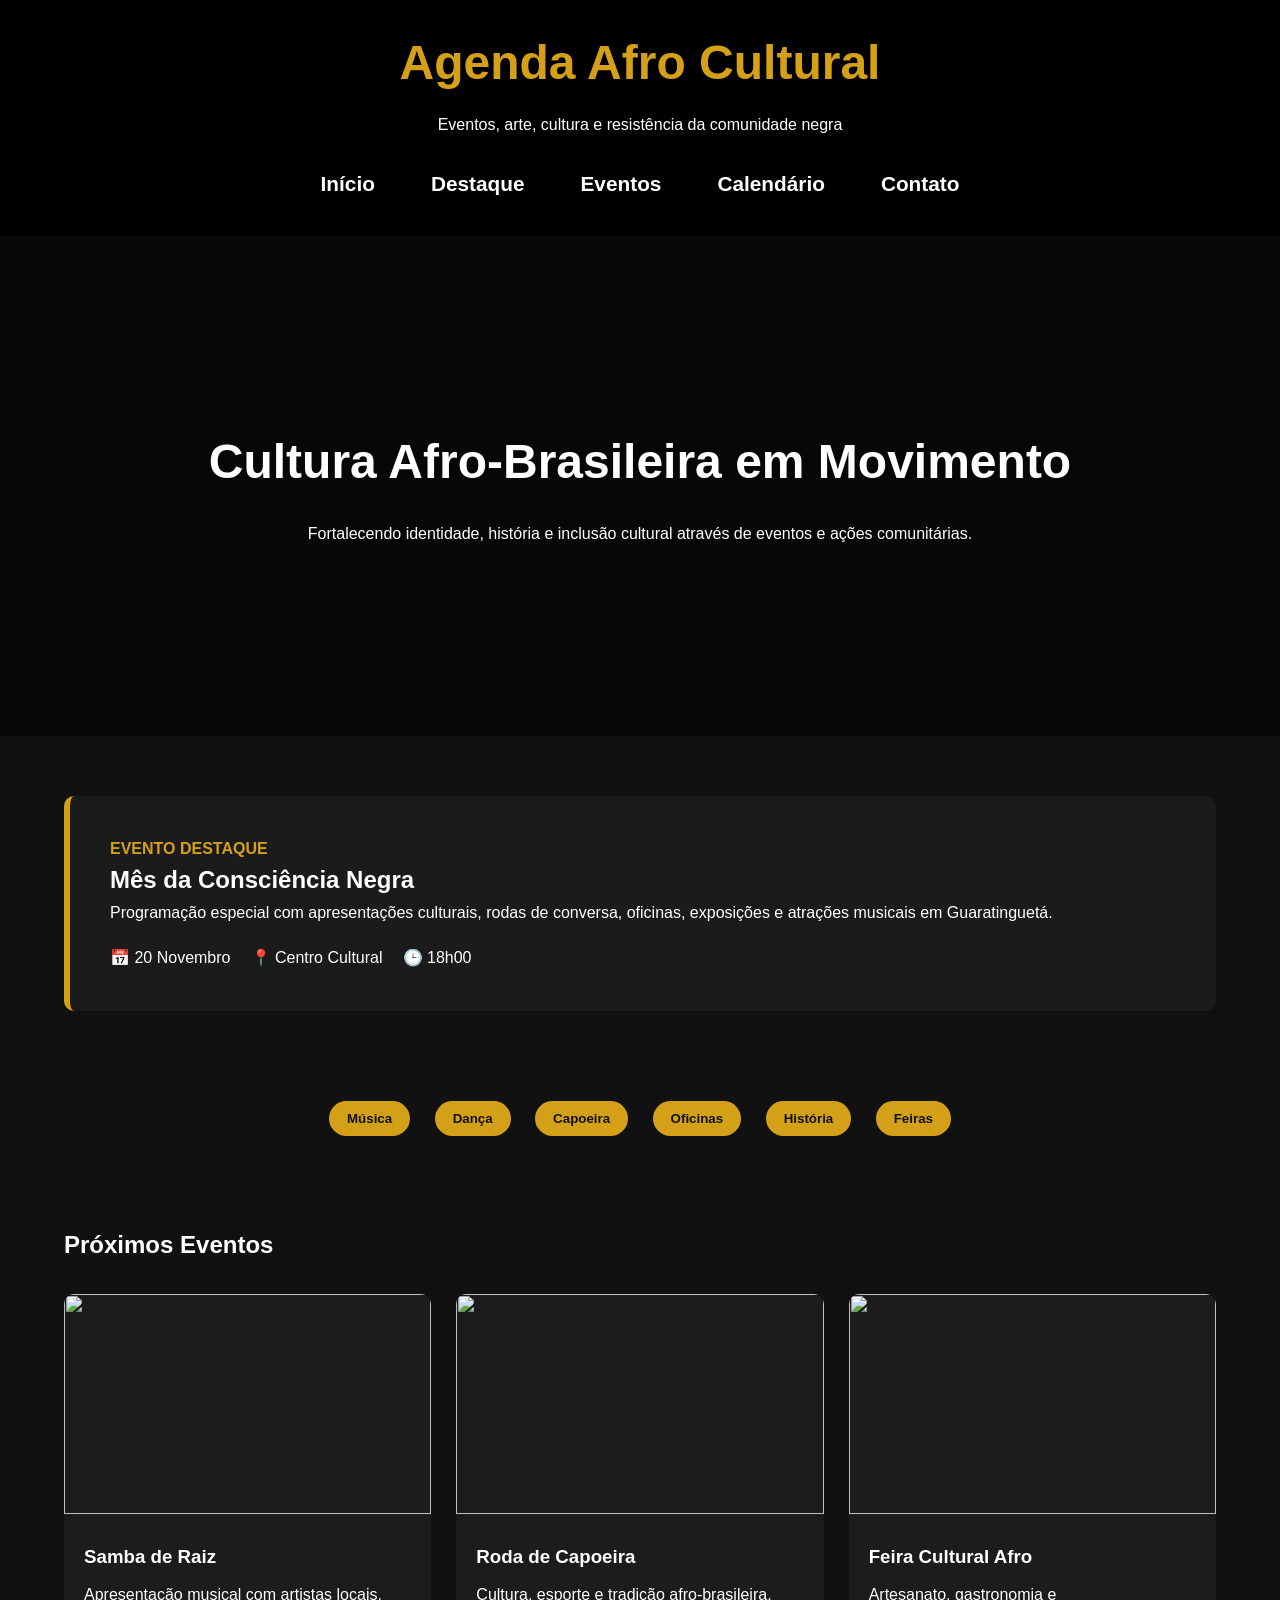
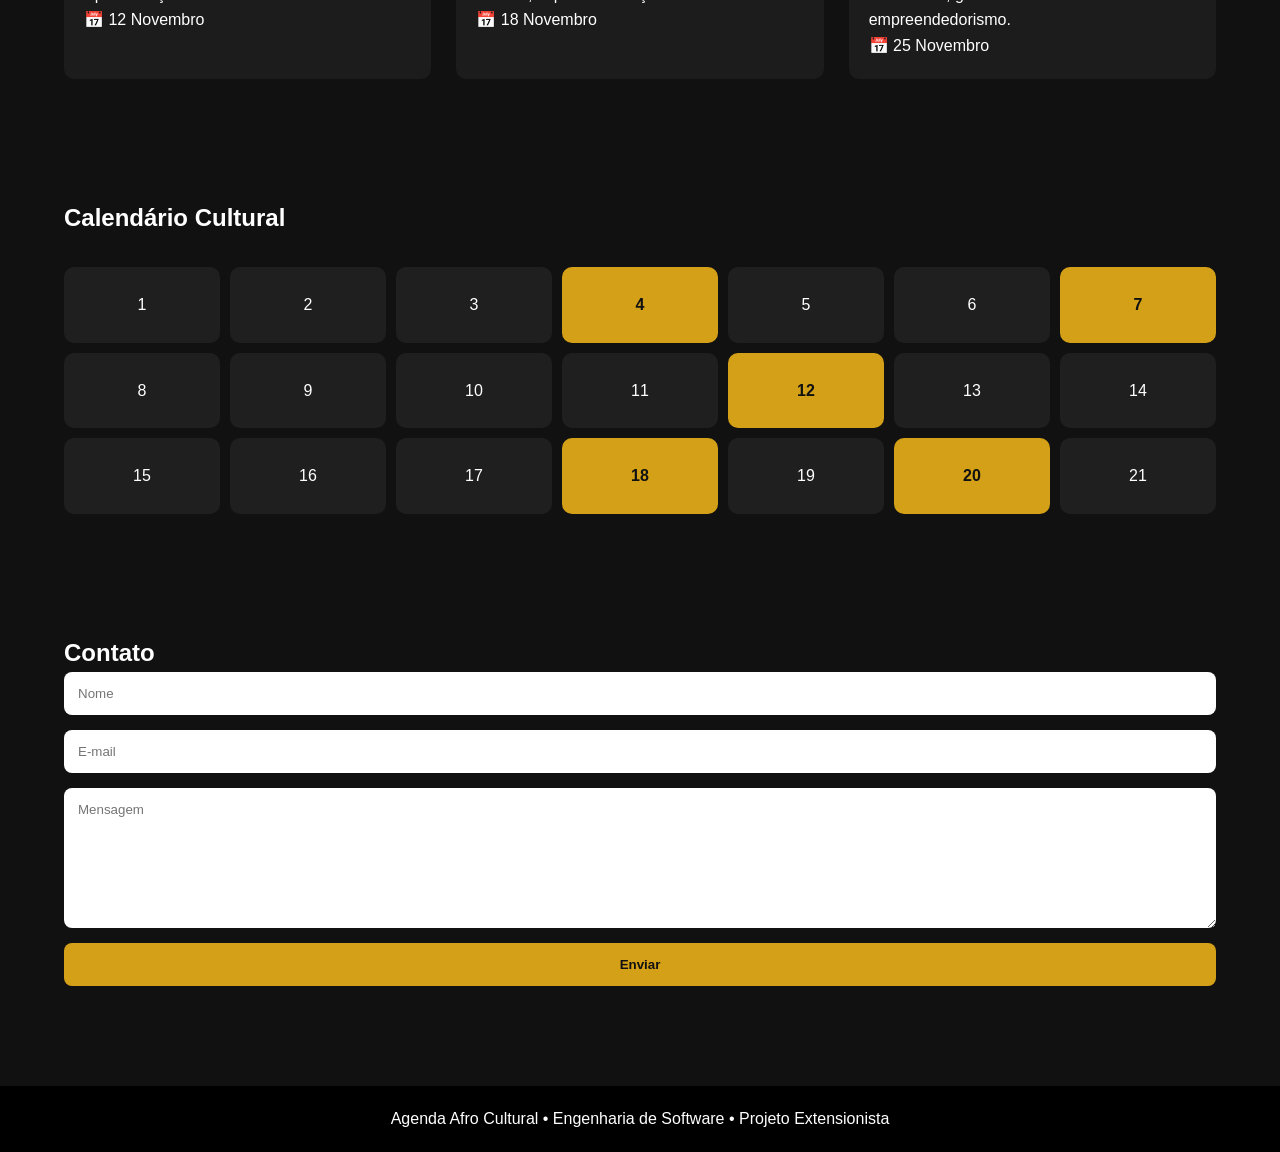
==== agenda.html @ 1a1b17ca "update agenda.html" ====
<!DOCTYPE html>
<html lang="pt-BR">
<head>
    <meta charset="UTF-8">
    <meta name="viewport" content="width=device-width, initial-scale=1.0">

    <title>Agenda Afro Cultural</title>

    <link rel="stylesheet" href="./css/agenda.css">
</head>
<body>

    <!-- HEADER -->

    <header>

        <div class="container">

            <h1>Agenda Afro Cultural</h1>

            <p>
                Eventos, arte, cultura e resistência da comunidade negra
            </p>

            <nav>

                <a href="index.html">Início</a>
                <a href="#destaque">Destaque</a>
                <a href="#eventos">Eventos</a>
                <a href="#calendario">Calendário</a>
                <a href="#contato">Contato</a>

            </nav>

        </div>

    </header>

    <!-- BANNER -->

    <section class="banner">

        <div class="overlay">

            <h2>
                Cultura Afro-Brasileira em Movimento
            </h2>

            <p>
                Fortalecendo identidade, história e inclusão cultural
                através de eventos e ações comunitárias.
            </p>

        </div>

    </section>

    <!-- EVENTO DESTAQUE -->

    <section id="destaque" class="destaque">

        <div class="container">

            <div class="destaque-card">

                <div class="destaque-info">

                    <span class="categoria">
                        EVENTO DESTAQUE
                    </span>

                    <h2>
                        Mês da Consciência Negra
                    </h2>

                    <p>
                        Programação especial com apresentações culturais,
                        rodas de conversa, oficinas, exposições e atrações
                        musicais em Guaratinguetá.
                    </p>

                    <div class="dados-evento">

                        <span>📅 20 Novembro</span>
                        <span>📍 Centro Cultural</span>
                        <span>🕒 18h00</span>

                    </div>

                </div>

            </div>

        </div>

    </section>

    <!-- FILTROS -->

    <section class="filtros">

        <div class="container">

            <button>Música</button>
            <button>Dança</button>
            <button>Capoeira</button>
            <button>Oficinas</button>
            <button>História</button>
            <button>Feiras</button>

        </div>

    </section>

    <!-- EVENTOS -->

    <section id="eventos" class="eventos">

        <div class="container">

            <h2>Próximos Eventos</h2>

            <div class="eventos-grid">

                <div class="evento-card">

                    <img src="./imgs/evento1.jpg">

                    <div class="evento-info">

                        <h3>Samba de Raiz</h3>

                        <p>
                            Apresentação musical com artistas locais.
                        </p>

                        <span>📅 12 Novembro</span>

                    </div>

                </div>

                <div class="evento-card">

                    <img src="./imgs/evento2.jpg">

                    <div class="evento-info">

                        <h3>Roda de Capoeira</h3>

                        <p>
                            Cultura, esporte e tradição afro-brasileira.
                        </p>

                        <span>📅 18 Novembro</span>

                    </div>

                </div>

                <div class="evento-card">

                    <img src="./imgs/evento3.jpg">

                    <div class="evento-info">

                        <h3>Feira Cultural Afro</h3>

                        <p>
                            Artesanato, gastronomia e empreendedorismo.
                        </p>

                        <span>📅 25 Novembro</span>

                    </div>

                </div>

            </div>

        </div>

    </section>

    <!-- CALENDÁRIO -->

    <section id="calendario" class="calendario">

        <div class="container">

            <h2>Calendário Cultural</h2>

            <div class="calendario-grid">

                <div class="dia">1</div>
                <div class="dia">2</div>
                <div class="dia">3</div>
                <div class="dia evento">4</div>
                <div class="dia">5</div>
                <div class="dia">6</div>
                <div class="dia evento">7</div>

                <div class="dia">8</div>
                <div class="dia">9</div>
                <div class="dia">10</div>
                <div class="dia">11</div>
                <div class="dia evento">12</div>
                <div class="dia">13</div>
                <div class="dia">14</div>

                <div class="dia">15</div>
                <div class="dia">16</div>
                <div class="dia">17</div>
                <div class="dia evento">18</div>
                <div class="dia">19</div>
                <div class="dia evento">20</div>
                <div class="dia">21</div>

            </div>

        </div>

    </section>

    <!-- CONTATO -->

    <section id="contato" class="contato">

        <div class="container">

            <h2>Contato</h2>

            <form>

                <input type="text" placeholder="Nome">

                <input type="email" placeholder="E-mail">

                <textarea placeholder="Mensagem"></textarea>

                <button type="submit">
                    Enviar
                </button>

            </form>

        </div>

    </section>

    <!-- FOOTER -->

    <footer>

        <p>
            Agenda Afro Cultural • Engenharia de Software • Projeto Extensionista
        </p>

    </footer>

    <button id="btnTopo" title="Voltar ao topo">↑</button>

</body>
</html>
---- css/agenda.css ----
*{
    margin:0;
    padding:0;
    box-sizing:border-box;
    font-family:Arial, sans-serif;
}

body{
    background:#111;
    color:white;
    line-height:1.6;
}

.container{
    width:90%;
    max-width:1200px;
    margin:auto;
}

header{
    background:#000;
    padding:25px 0;
    text-align:center;
}

header h1{
    font-size:3rem;
    color:#d4a017;
}

header p{
    margin-top:10px;
}

nav{
    margin-top:20px;

    display:flex;
    justify-content:center;
    gap:20px;

    flex-wrap:wrap;
}

nav a{
    color:white;

    text-decoration:none;

    font-size:1.3rem;
    font-weight:bold;

    padding:10px 18px;

    border-radius:8px;

    transition:0.35s ease;

    position:relative;

    overflow:hidden;
}

nav a:hover{
    background:#d4a017;

    color:#111;

    transform:scale(1.08);

    box-shadow:0 4px 12px rgba(212,160,23,0.5);
}

nav a::before{
    content:'';

    position:absolute;

    top:0;
    left:-100%;

    width:100%;
    height:100%;

    background:rgba(255,255,255,0.2);

    transition:0.5s;
}

nav a:hover::before{
    left:100%;
}

.banner{
    height:500px;

    background:
    linear-gradient(rgba(0,0,0,0.6),
    rgba(0,0,0,0.6)),
    url('../imgs/banner-afro.jpg');

    background-size:cover;
    background-position:center;

    display:flex;
    justify-content:center;
    align-items:center;
}

.overlay{
    text-align:center;
    width:80%;
}

.overlay h2{
    font-size:3rem;
    margin-bottom:20px;
}

.destaque{
    padding:60px 0;
}

.destaque-card{
    background:#1b1b1b;
    border-left:6px solid #d4a017;
    padding:40px;
    border-radius:10px;
}

.categoria{
    color:#d4a017;
    font-weight:bold;
}

.dados-evento{
    margin-top:20px;
    display:flex;
    gap:20px;
    flex-wrap:wrap;
}

.filtros{
    padding:20px 0;
    text-align:center;
}

.filtros button{
    padding:10px 18px;
    margin:10px;
    border:none;
    border-radius:30px;
    background:#d4a017;
    color:#111;
    font-weight:bold;
    cursor:pointer;
    transition:0.3s;
}

.filtros button:hover{
    transform:scale(1.05);
}

.eventos{
    padding:60px 0;
}

.eventos h2{
    margin-bottom:30px;
}

.eventos-grid{
    display:grid;
    grid-template-columns:repeat(auto-fit,minmax(280px,1fr));
    gap:25px;
}

.evento-card{
    background:#1c1c1c;
    border-radius:10px;
    overflow:hidden;
    transition:0.4s;
}

.evento-card:hover{
    transform:translateY(-8px);
}

.evento-card img{
    width:100%;
    height:220px;
    object-fit:cover;
}

.evento-info{
    padding:20px;
}

.evento-info h3{
    margin-bottom:10px;
}

.calendario{
    padding:60px 0;
}

.calendario h2{
    margin-bottom:30px;
}

.calendario-grid{
    display:grid;
    grid-template-columns:repeat(7,1fr);
    gap:10px;
}

.dia{
    background:#1f1f1f;
    padding:25px;
    text-align:center;
    border-radius:10px;
    transition:0.3s;
}

.dia:hover{
    transform:scale(1.05);
}

.evento{
    background:#d4a017;
    color:#111;
    font-weight:bold;
}

.contato{
    padding:60px 0;
}

form{
    display:flex;
    flex-direction:column;
    gap:15px;
}

input,
textarea{
    padding:14px;
    border:none;
    border-radius:8px;
}

textarea{
    height:140px;
}

button{
    padding:14px;
    border:none;
    background:#d4a017;
    color:#111;
    font-weight:bold;
    border-radius:8px;
    cursor:pointer;
}

footer{
    background:#000;
    text-align:center;
    padding:20px;
    margin-top:40px;
}

#btnTopo{
    position:fixed;

    bottom:25px;
    right:25px;

    width:50px;
    height:50px;

    border:none;
    border-radius:50%;

    background:#111;
    color:white;

    font-size:1.5rem;
    font-weight:bold;

    cursor:pointer;

    box-shadow:0 4px 10px rgba(0,0,0,0.3);

    opacity:0;
    visibility:hidden;

    transition:0.3s;

    z-index:999;
}

#btnTopo:hover{
    background:#d4a017;
    transform:scale(1.1);
}

#btnTopo.show{
    opacity:1;
    visibility:visible;
}

/* RESPONSIVO */

@media(max-width:768px){

    header h1{
        font-size:2rem;
    }

    .overlay h2{
        font-size:2rem;
    }

    nav{
        flex-direction:column;
    }

    .calendario-grid{
        grid-template-columns:repeat(3,1fr);
    }

}

/* ========================= */
/* RESPONSIVIDADE TABLET */
/* ========================= */

@media(max-width: 992px){

    header h1{
        font-size:2.4rem;
    }

    .overlay h2{
        font-size:2.2rem;
    }

    .overlay{
        width:90%;
    }

    nav{
        gap:12px;
    }

    nav a{
        font-size:1.1rem;
        padding:8px 14px;
    }

    .eventos-grid{
        grid-template-columns:repeat(auto-fit,minmax(240px,1fr));
    }

    .calendario-grid{
        grid-template-columns:repeat(4,1fr);
    }

}

/* ========================= */
/* RESPONSIVIDADE MOBILE */
/* ========================= */

@media(max-width:768px){

    header{
        padding:20px 0;
    }

    header h1{
        font-size:2rem;
    }

    header p{
        font-size:0.95rem;
        padding:0 10px;
    }

    nav{
        flex-direction:column;
        align-items:center;
        gap:10px;
    }

    nav a{
        width:80%;
        text-align:center;
    }

    .banner{
        height:420px;
    }

    .overlay{
        width:92%;
    }

    .overlay h2{
        font-size:1.7rem;
    }

    .overlay p{
        font-size:0.95rem;
    }

    .destaque-card{
        padding:25px;
    }

    .dados-evento{
        flex-direction:column;
        gap:10px;
    }

    .filtros button{
        width:100%;
        max-width:280px;
    }

    .eventos{
        padding:40px 0;
    }

    .eventos-grid{
        grid-template-columns:1fr;
    }

    .evento-card img{
        height:220px;
    }

    .calendario-grid{
        grid-template-columns:repeat(3,1fr);
        gap:8px;
    }

    .dia{
        padding:18px;
        font-size:0.95rem;
    }

    .contato{
        padding:40px 0;
    }

    input,
    textarea{
        font-size:1rem;
    }

    footer p{
        font-size:0.9rem;
        padding:0 10px;
    }

}

/* ========================= */
/* CELULARES PEQUENOS */
/* ========================= */

@media(max-width:480px){

    header h1{
        font-size:1.6rem;
    }

    .overlay h2{
        font-size:1.3rem;
    }

    .overlay p{
        font-size:0.9rem;
    }

    .banner{
        height:360px;
    }

    .destaque-card{
        padding:20px;
    }

    .destaque-card h2{
        font-size:1.4rem;
    }

    .eventos h2,
    .calendario h2,
    .contato h2{
        font-size:1.5rem;
    }

    .evento-info h3{
        font-size:1.2rem;
    }

    .calendario-grid{
        grid-template-columns:repeat(2,1fr);
    }

    .dia{
        padding:15px;
    }

    button{
        width:100%;
    }

}
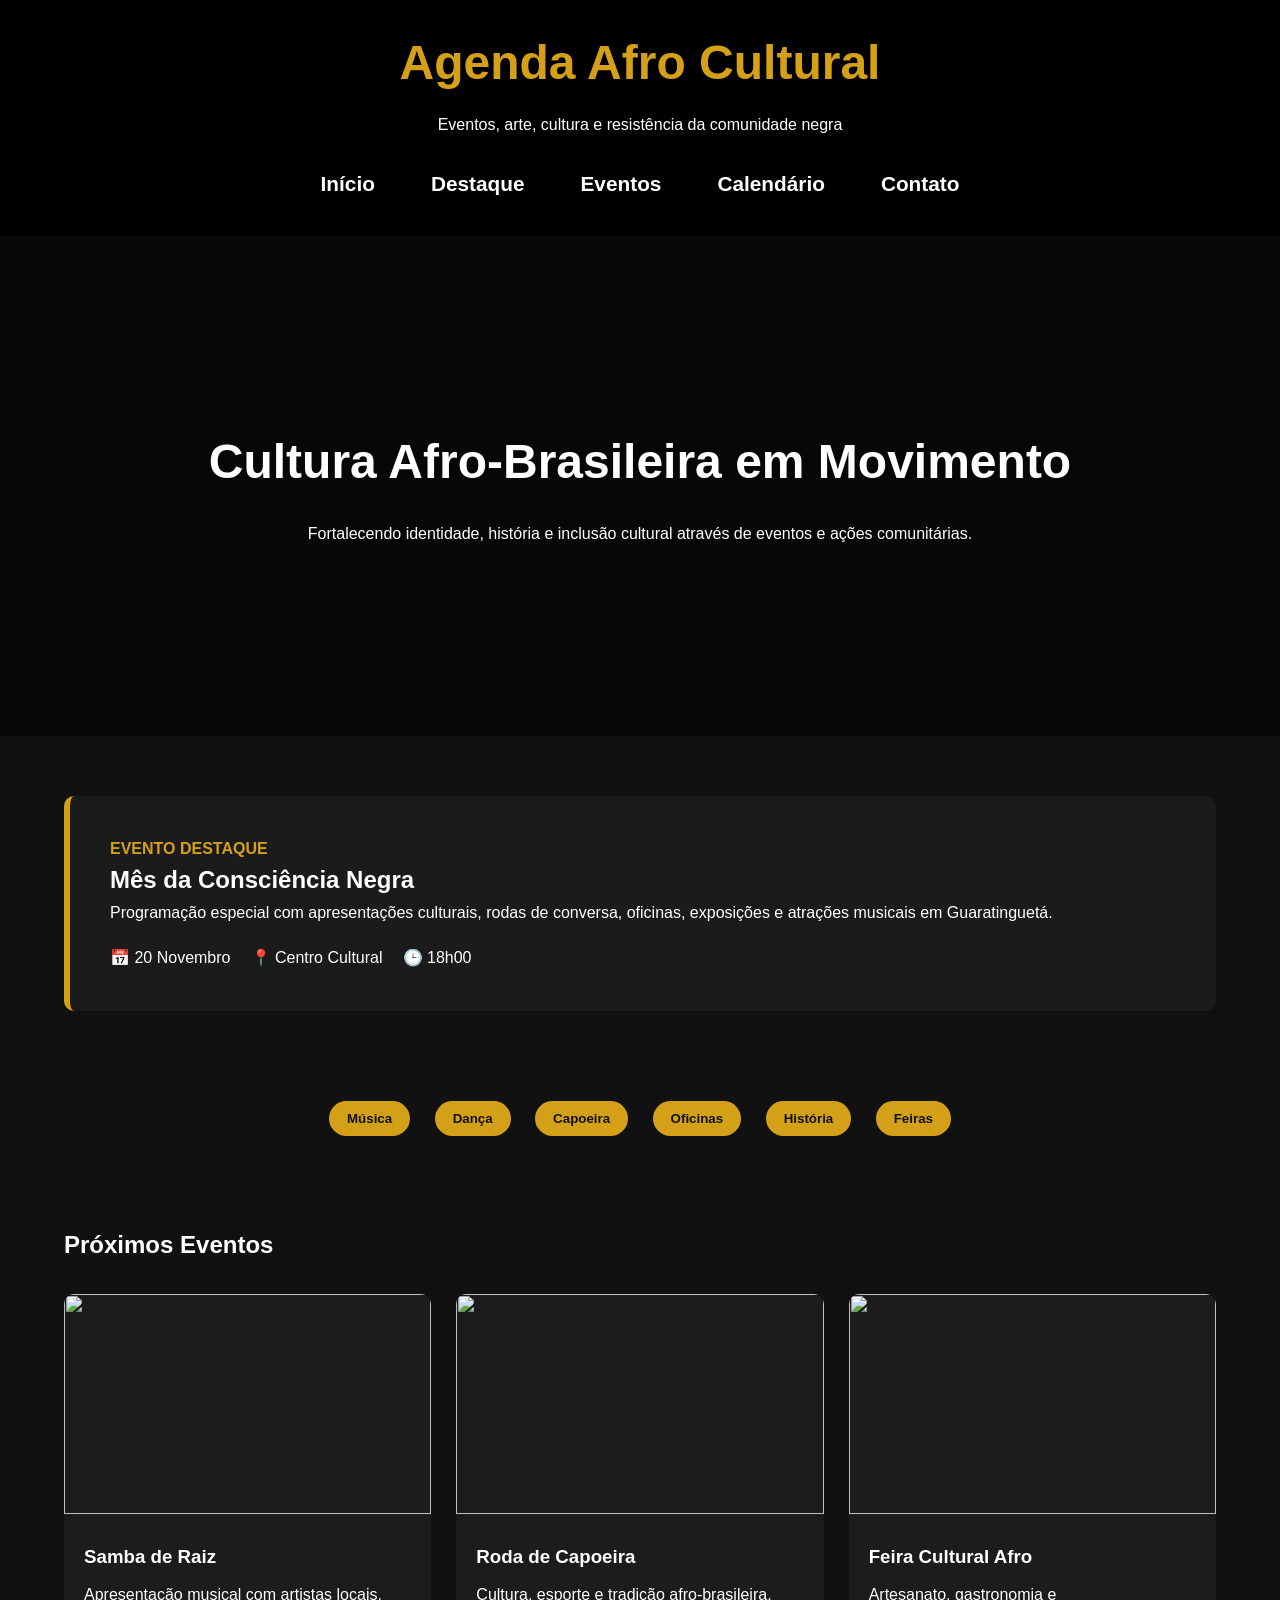
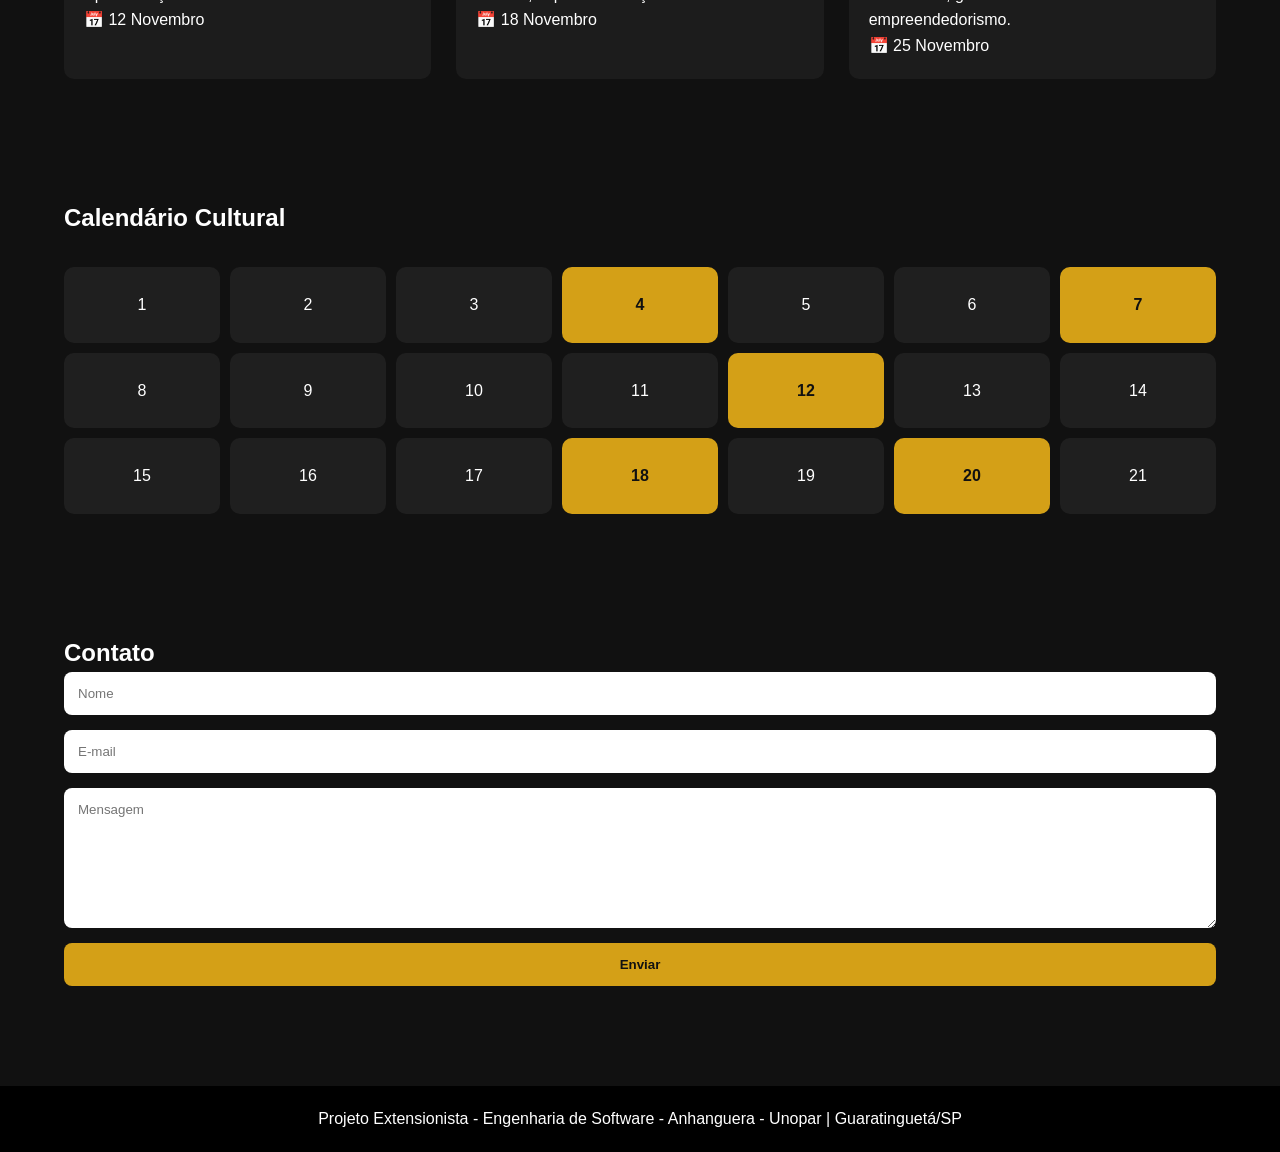
==== commit da30d31e: "update agenda.html" ====
--- a/agenda.html
+++ b/agenda.html
@@ -251,14 +251,15 @@
     <!-- FOOTER -->
 
     <footer>
-
-        <p>
-            Agenda Afro Cultural • Engenharia de Software • Projeto Extensionista
-        </p>
-
+      <p>
+        Projeto Extensionista - Engenharia de Software - Anhanguera - Unopar |
+        Guaratinguetá/SP
+      </p>
     </footer>
 
     <button id="btnTopo" title="Voltar ao topo">↑</button>
-
+    
+    <script src="./script/agenda.js"></script>
+    
 </body>
 </html>
--- a/css/agenda.css
+++ b/css/agenda.css
@@ -282,27 +282,28 @@
     border:none;
     border-radius:50%;
 
-    background:#111;
-    color:white;
+    background:#d4a017;
+    color:#111;
 
     font-size:1.5rem;
     font-weight:bold;
 
     cursor:pointer;
 
-    box-shadow:0 4px 10px rgba(0,0,0,0.3);
+    box-shadow:0 4px 10px rgba(0,0,0,0.4);
 
     opacity:0;
     visibility:hidden;
 
-    transition:0.3s;
+    transition:0.3s ease;
 
     z-index:999;
 }
 
 #btnTopo:hover{
-    background:#d4a017;
     transform:scale(1.1);
+
+    background:white;
 }
 
 #btnTopo.show{
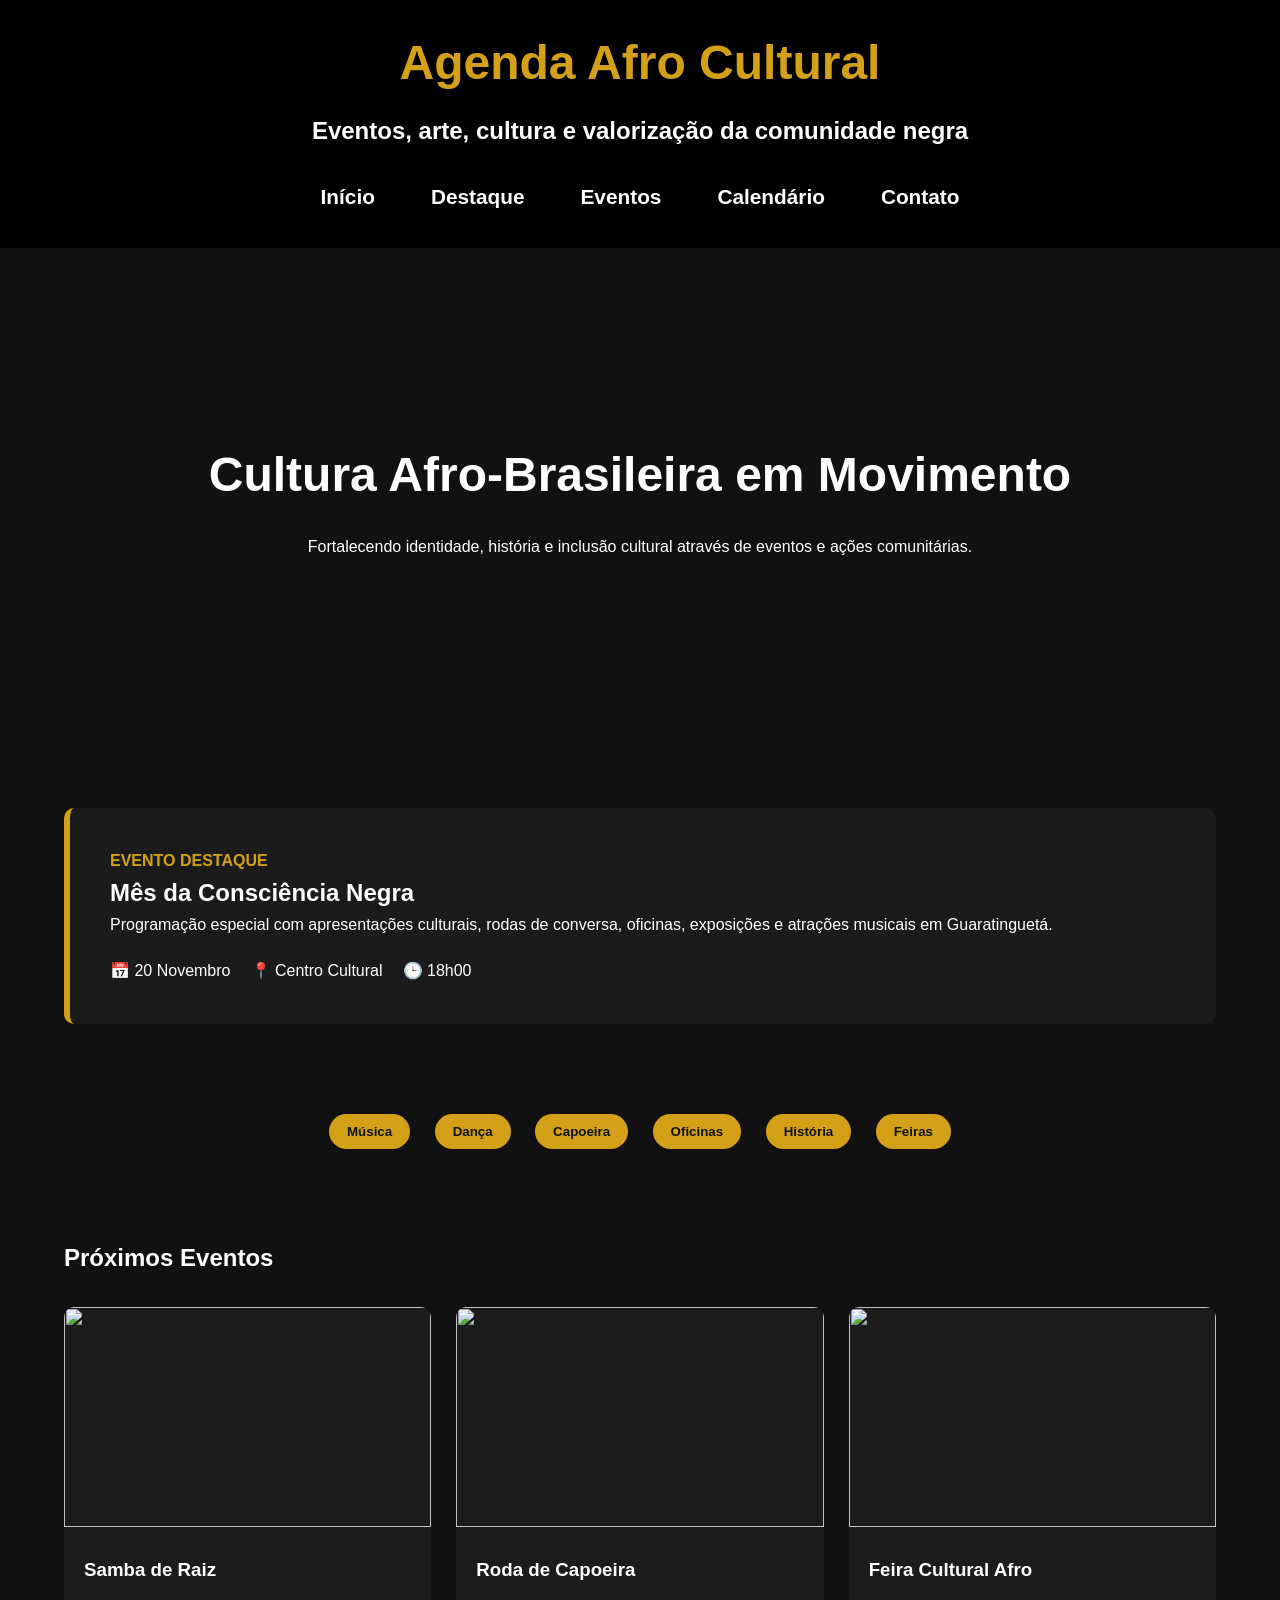
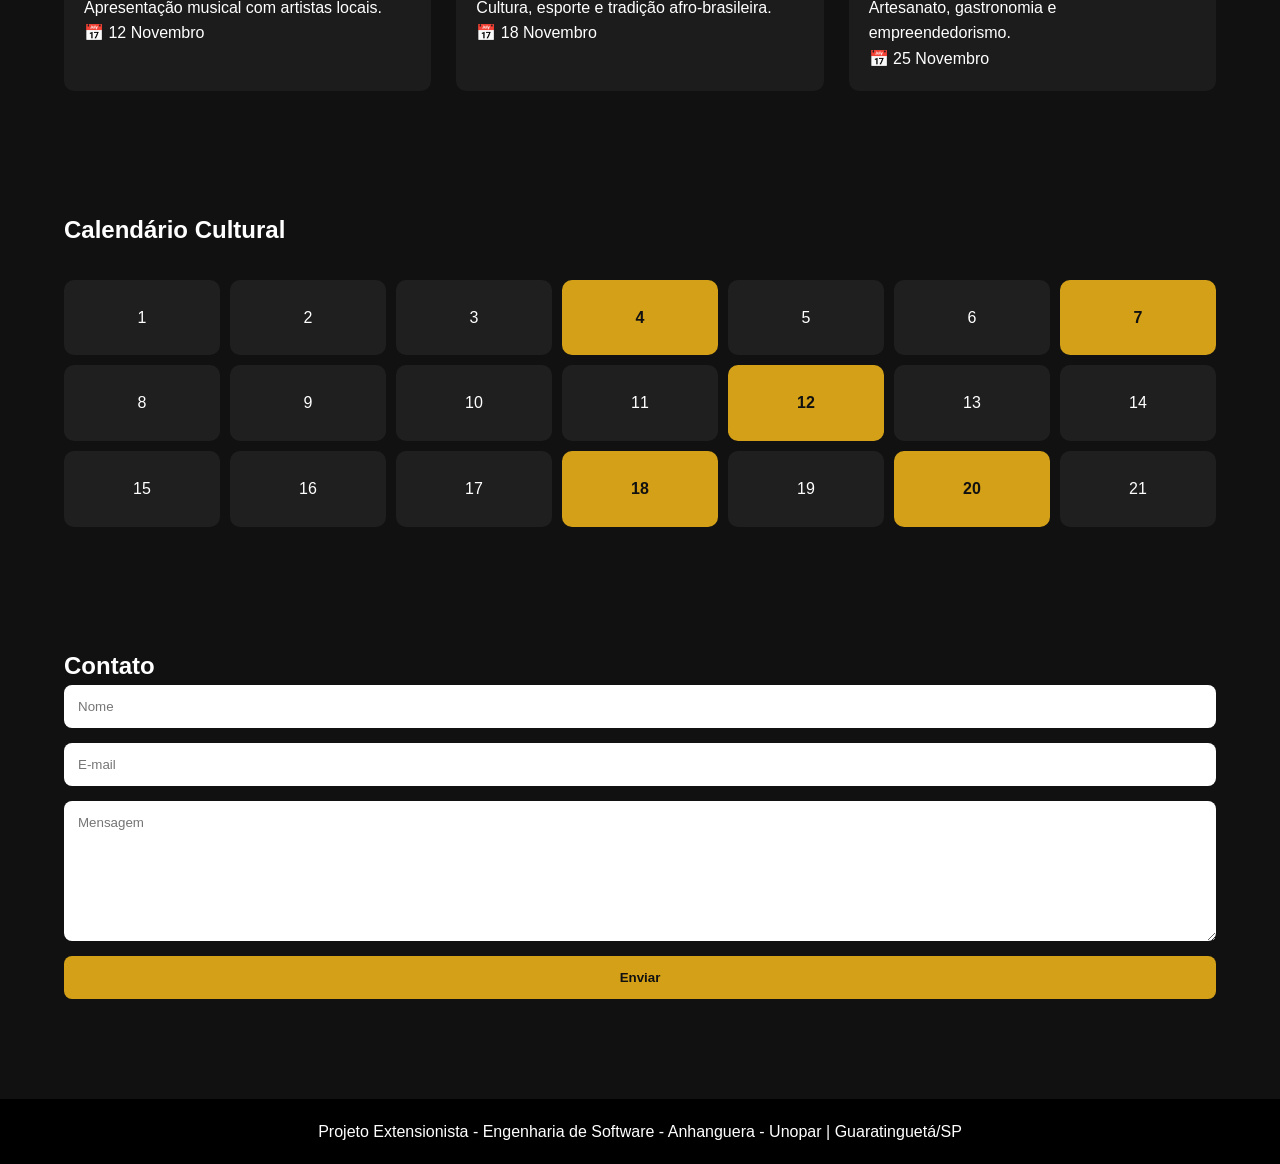
==== commit 0375da63: "update index agenda agenda.css" ====
--- a/agenda.html
+++ b/agenda.html
@@ -13,62 +13,44 @@
     <!-- HEADER -->
 
     <header>
-
         <div class="container">
 
             <h1>Agenda Afro Cultural</h1>
 
             <p>
-                Eventos, arte, cultura e resistência da comunidade negra
+                <h2>Eventos, arte, cultura e valorização da comunidade negra</h2>
             </p>
-
             <nav>
-
                 <a href="index.html">Início</a>
                 <a href="#destaque">Destaque</a>
                 <a href="#eventos">Eventos</a>
                 <a href="#calendario">Calendário</a>
                 <a href="#contato">Contato</a>
-
             </nav>
-
-        </div>
-
+        </div>
     </header>
-
     <!-- BANNER -->
-
     <section class="banner">
-
         <div class="overlay">
-
             <h2>
                 Cultura Afro-Brasileira em Movimento
             </h2>
-
             <p>
                 Fortalecendo identidade, história e inclusão cultural
                 através de eventos e ações comunitárias.
             </p>
-
-        </div>
-
+        </div>
     </section>
 
     <!-- EVENTO DESTAQUE -->
 
     <section id="destaque" class="destaque">
-
-        <div class="container">
-
+        <div class="container">
             <div class="destaque-card">
-
                 <div class="destaque-info">
-
                     <span class="categoria">
                         EVENTO DESTAQUE
                     </span>
-
                     <h2>
                         Mês da Consciência Negra
                     </h2>
@@ -80,11 +62,9 @@
                     </p>
 
                     <div class="dados-evento">
-
                         <span>📅 20 Novembro</span>
                         <span>📍 Centro Cultural</span>
                         <span>🕒 18h00</span>
-
                     </div>
 
                 </div>
@@ -98,7 +78,6 @@
     <!-- FILTROS -->
 
     <section class="filtros">
-
         <div class="container">
 
             <button>Música</button>
@@ -109,43 +88,29 @@
             <button>Feiras</button>
 
         </div>
-
     </section>
 
     <!-- EVENTOS -->
 
     <section id="eventos" class="eventos">
-
-        <div class="container">
-
+        <div class="container">
             <h2>Próximos Eventos</h2>
-
             <div class="eventos-grid">
-
                 <div class="evento-card">
-
                     <img src="./imgs/evento1.jpg">
-
                     <div class="evento-info">
-
                         <h3>Samba de Raiz</h3>
-
                         <p>
                             Apresentação musical com artistas locais.
                         </p>
 
                         <span>📅 12 Novembro</span>
-
-                    </div>
-
+                    </div>
                 </div>
 
                 <div class="evento-card">
-
                     <img src="./imgs/evento2.jpg">
-
                     <div class="evento-info">
-
                         <h3>Roda de Capoeira</h3>
 
                         <p>
@@ -153,29 +118,21 @@
                         </p>
 
                         <span>📅 18 Novembro</span>
-
-                    </div>
-
+                    </div>
                 </div>
 
                 <div class="evento-card">
 
                     <img src="./imgs/evento3.jpg">
-
                     <div class="evento-info">
-
                         <h3>Feira Cultural Afro</h3>
-
                         <p>
                             Artesanato, gastronomia e empreendedorismo.
                         </p>
 
                         <span>📅 25 Novembro</span>
-
-                    </div>
-
-                </div>
-
+                    </div>
+                </div>
             </div>
 
         </div>
@@ -185,11 +142,8 @@
     <!-- CALENDÁRIO -->
 
     <section id="calendario" class="calendario">
-
-        <div class="container">
-
+        <div class="container">
             <h2>Calendário Cultural</h2>
-
             <div class="calendario-grid">
 
                 <div class="dia">1</div>
@@ -217,19 +171,14 @@
                 <div class="dia">21</div>
 
             </div>
-
-        </div>
-
+        </div>
     </section>
 
     <!-- CONTATO -->
 
     <section id="contato" class="contato">
-
-        <div class="container">
-
+        <div class="container">
             <h2>Contato</h2>
-
             <form>
 
                 <input type="text" placeholder="Nome">
@@ -243,9 +192,7 @@
                 </button>
 
             </form>
-
-        </div>
-
+        </div>
     </section>
 
     <!-- FOOTER -->
@@ -258,7 +205,7 @@
     </footer>
 
     <button id="btnTopo" title="Voltar ao topo">↑</button>
-    
+
     <script src="./script/agenda.js"></script>
     
 </body>
--- a/css/agenda.css
+++ b/css/agenda.css
@@ -94,7 +94,7 @@
 .banner{
     height:500px;
 
-    background:
+    background: url('https://images.unsplash.com/photo-1516280440614-37939bbacd81?q=80&w=1600&auto=format&fit=crop') center/cover;
     linear-gradient(rgba(0,0,0,0.6),
     rgba(0,0,0,0.6)),
     url('../imgs/banner-afro.jpg');
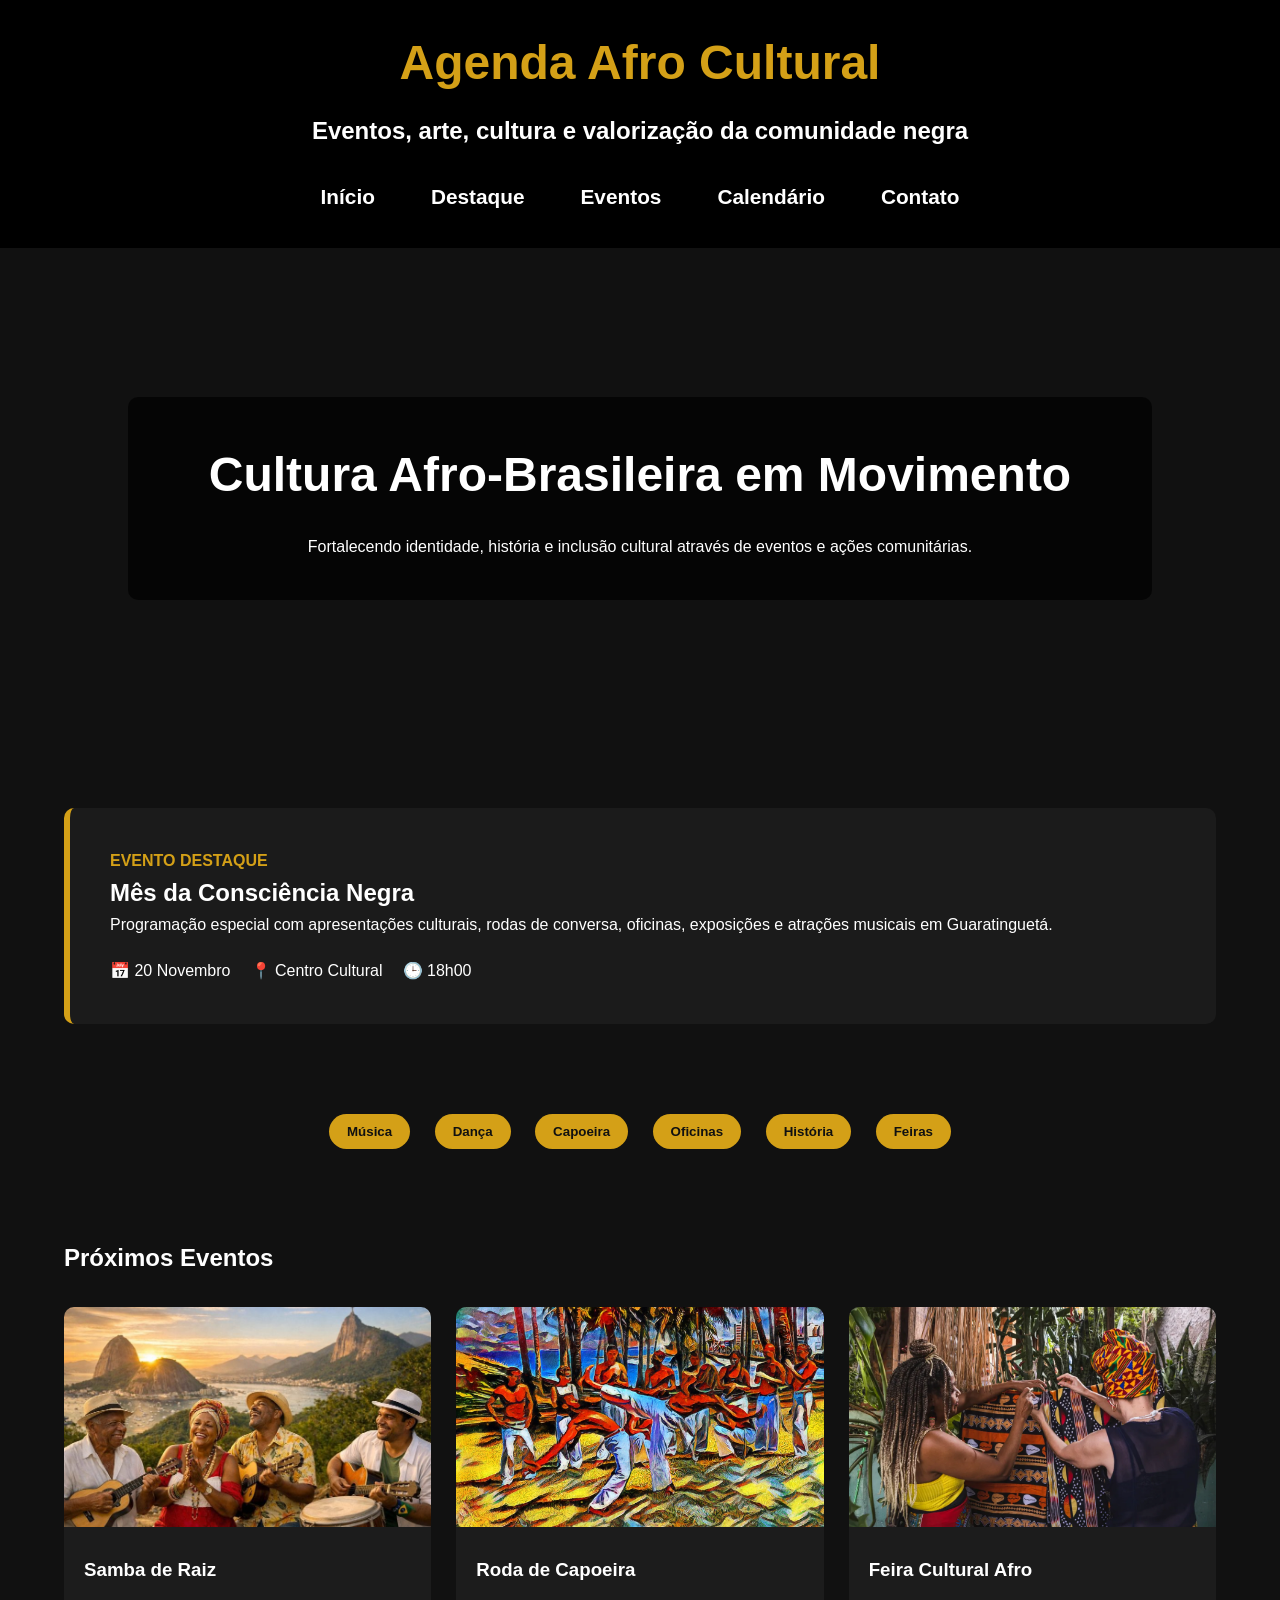
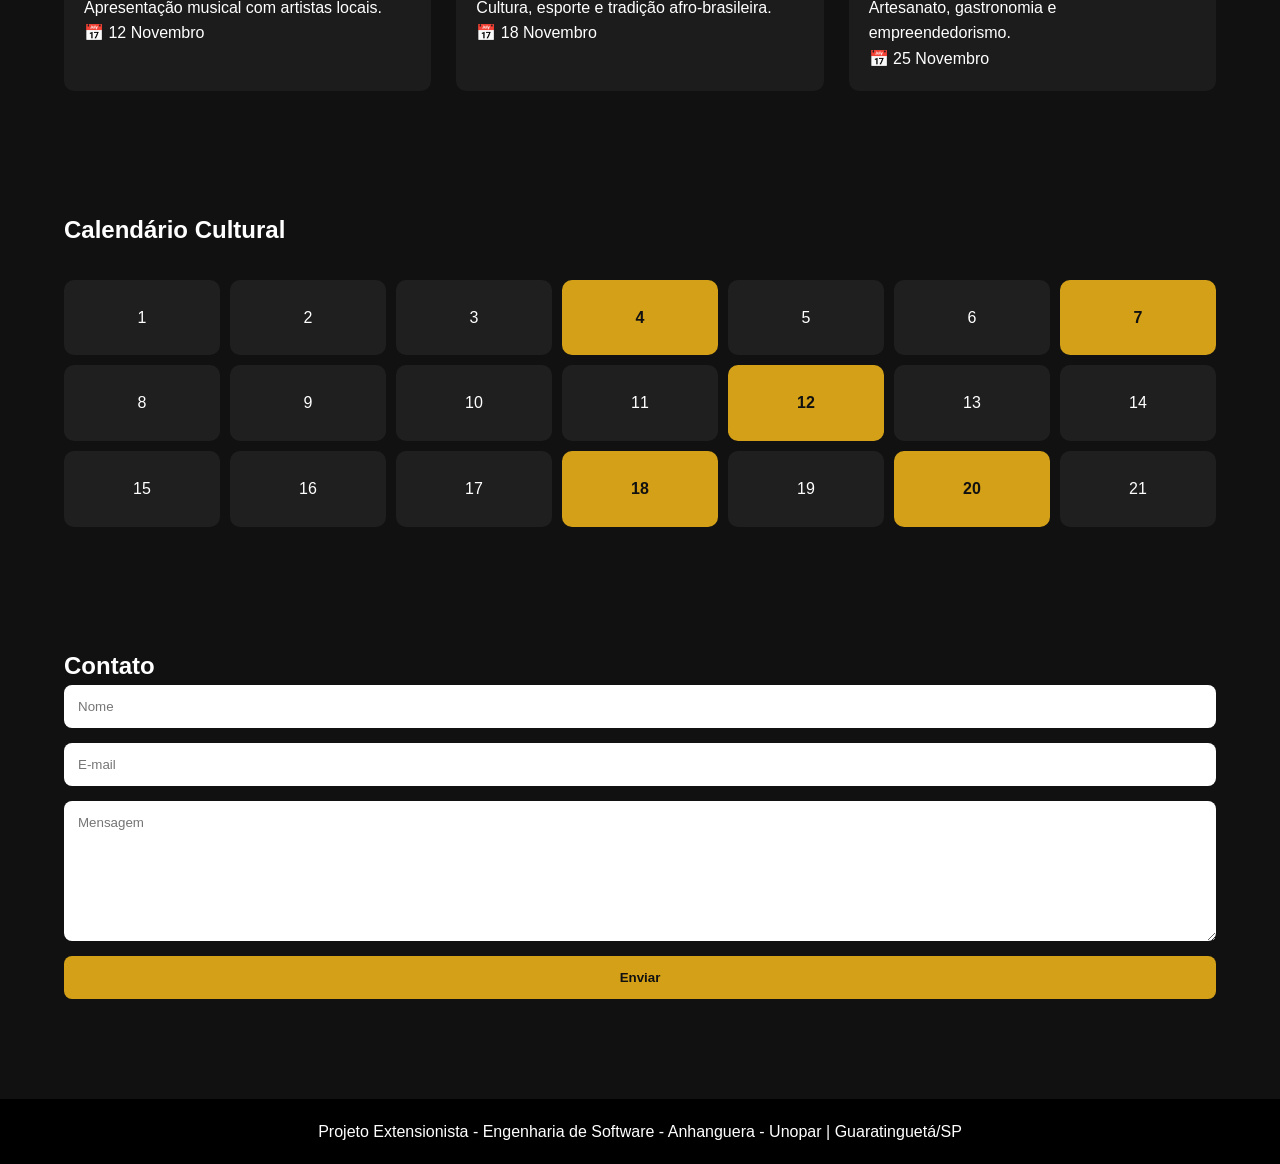
==== commit 4e7187e6: "update agenda.html and imgs" ====
--- a/agenda.html
+++ b/agenda.html
@@ -32,9 +32,7 @@
     <!-- BANNER -->
     <section class="banner">
         <div class="overlay">
-            <h2>
-                Cultura Afro-Brasileira em Movimento
-            </h2>
+            <h2>Cultura Afro-Brasileira em Movimento</h2>
             <p>
                 Fortalecendo identidade, história e inclusão cultural
                 através de eventos e ações comunitárias.
@@ -97,7 +95,7 @@
             <h2>Próximos Eventos</h2>
             <div class="eventos-grid">
                 <div class="evento-card">
-                    <img src="./imgs/evento1.jpg">
+                    <img src="./imgs/samba.jpg">
                     <div class="evento-info">
                         <h3>Samba de Raiz</h3>
                         <p>
@@ -109,7 +107,7 @@
                 </div>
 
                 <div class="evento-card">
-                    <img src="./imgs/evento2.jpg">
+                    <img src="./imgs/roda1.jpg">
                     <div class="evento-info">
                         <h3>Roda de Capoeira</h3>
 
@@ -123,7 +121,7 @@
 
                 <div class="evento-card">
 
-                    <img src="./imgs/evento3.jpg">
+                    <img src="./imgs/feiraafro.jpg">
                     <div class="evento-info">
                         <h3>Feira Cultural Afro</h3>
                         <p>
--- a/css/agenda.css
+++ b/css/agenda.css
@@ -94,21 +94,20 @@
 .banner{
     height:500px;
 
-    background: url('https://images.unsplash.com/photo-1516280440614-37939bbacd81?q=80&w=1600&auto=format&fit=crop') center/cover;
-    linear-gradient(rgba(0,0,0,0.6),
-    rgba(0,0,0,0.6)),
-    url('../imgs/banner-afro.jpg');
-
+    background: url('https://images.unsplash.com/photo-1516280440614-37939bbacd81?q=80&w=1600&auto=format&fit=crop') center/cover;    
     background-size:cover;
     background-position:center;
-
     display:flex;
     justify-content:center;
     align-items:center;
 }
 
 .overlay{
+    background:rgba(0,0,0,0.7);
+    color:white;
+    padding:40px;
     text-align:center;
+    border-radius:10px;
     width:80%;
 }
 
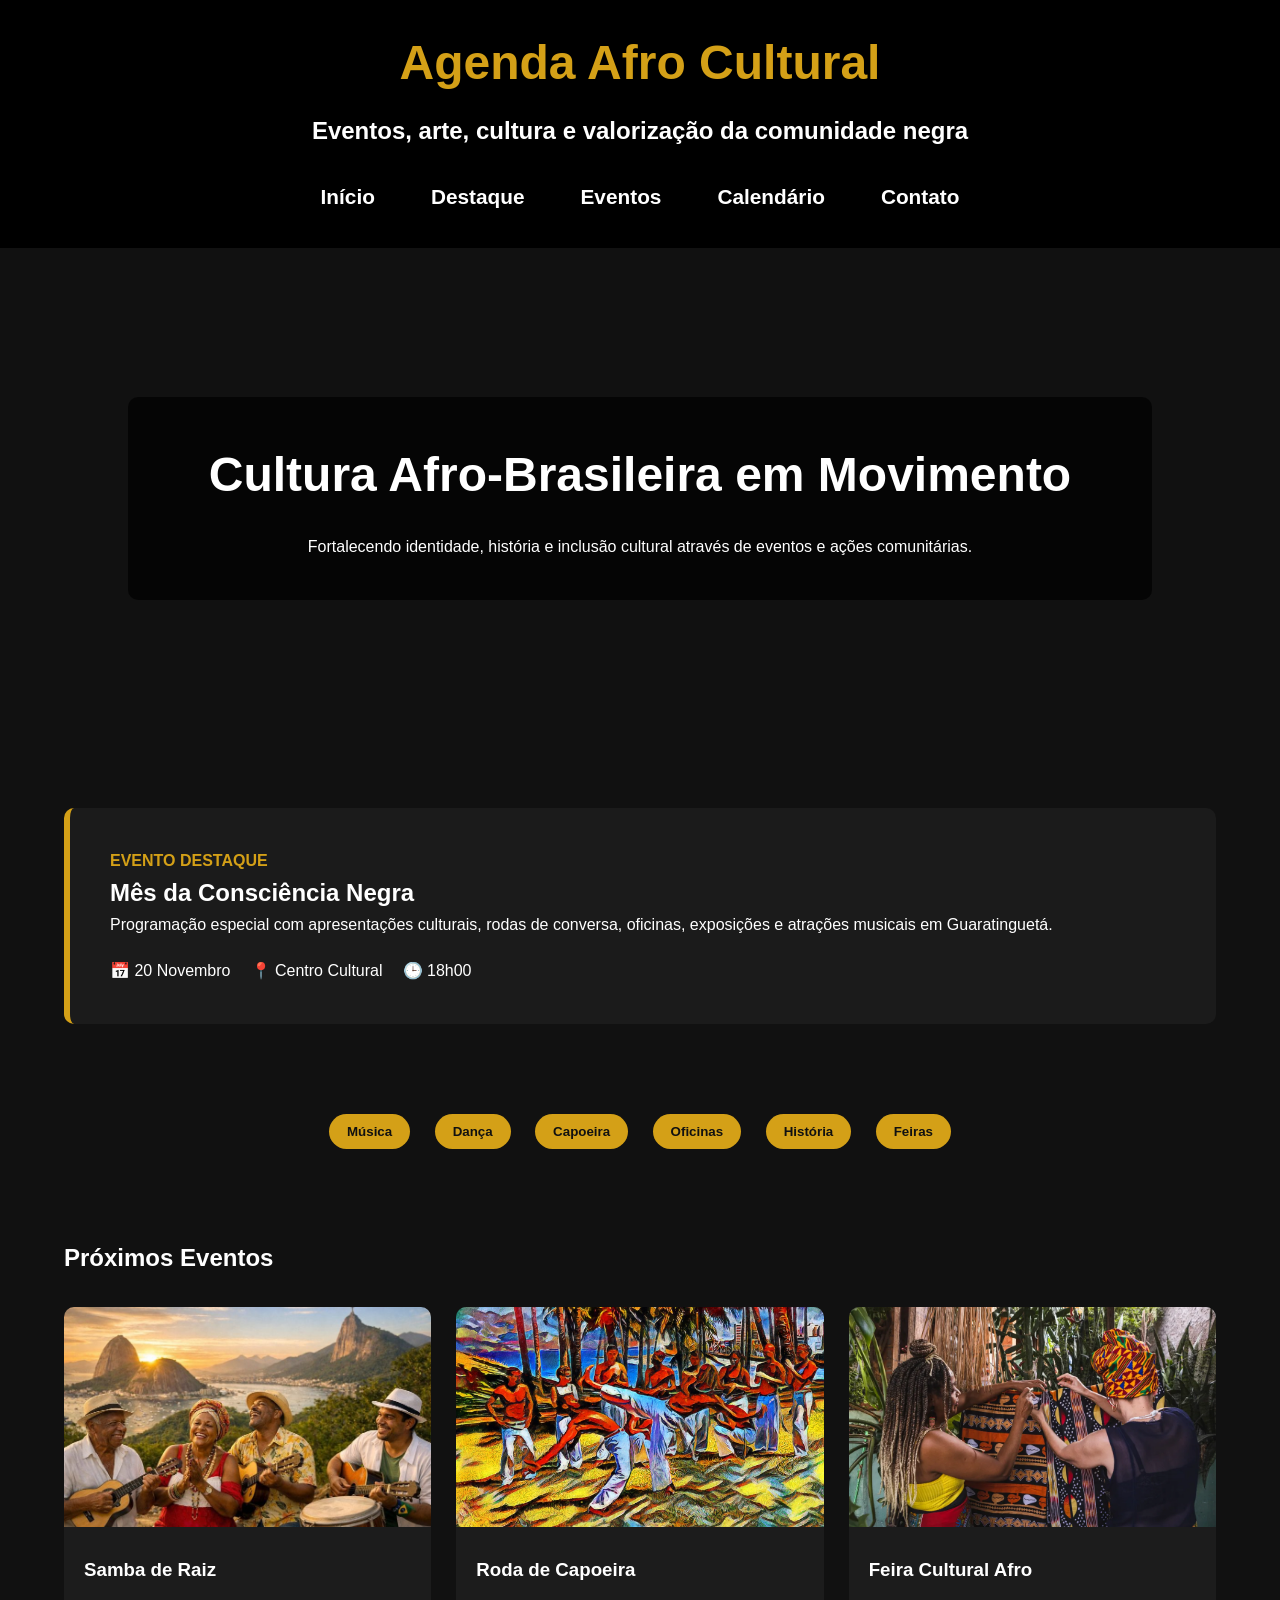
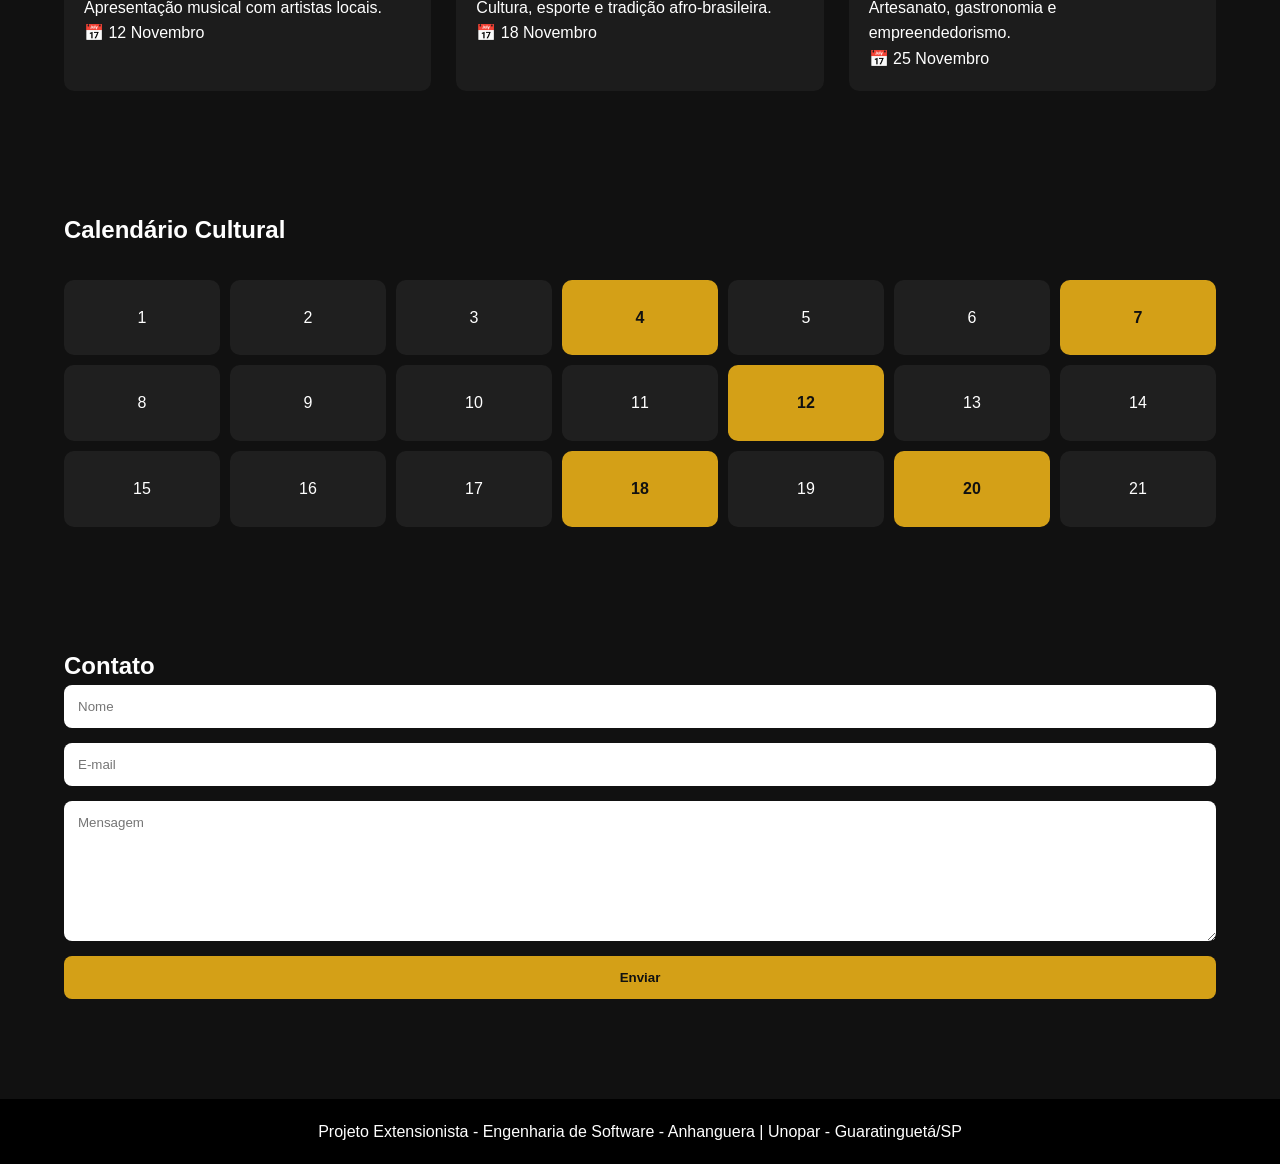
==== commit 309ff9c6: "update footer" ====
--- a/agenda.html
+++ b/agenda.html
@@ -3,20 +3,15 @@
 <head>
     <meta charset="UTF-8">
     <meta name="viewport" content="width=device-width, initial-scale=1.0">
-
     <title>Agenda Afro Cultural</title>
-
     <link rel="stylesheet" href="./css/agenda.css">
 </head>
 <body>
 
     <!-- HEADER -->
-
     <header>
         <div class="container">
-
             <h1>Agenda Afro Cultural</h1>
-
             <p>
                 <h2>Eventos, arte, cultura e valorização da comunidade negra</h2>
             </p>
@@ -29,6 +24,7 @@
             </nav>
         </div>
     </header>
+
     <!-- BANNER -->
     <section class="banner">
         <div class="overlay">
@@ -41,7 +37,6 @@
     </section>
 
     <!-- EVENTO DESTAQUE -->
-
     <section id="destaque" class="destaque">
         <div class="container">
             <div class="destaque-card">
@@ -64,32 +59,24 @@
                         <span>📍 Centro Cultural</span>
                         <span>🕒 18h00</span>
                     </div>
-
                 </div>
-
             </div>
-
         </div>
-
     </section>
 
     <!-- FILTROS -->
-
     <section class="filtros">
         <div class="container">
-
             <button>Música</button>
             <button>Dança</button>
             <button>Capoeira</button>
             <button>Oficinas</button>
             <button>História</button>
             <button>Feiras</button>
-
         </div>
     </section>
 
-    <!-- EVENTOS -->
-
+    <!-- EVENTOS -->     
     <section id="eventos" class="eventos">
         <div class="container">
             <h2>Próximos Eventos</h2>
@@ -101,7 +88,6 @@
                         <p>
                             Apresentação musical com artistas locais.
                         </p>
-
                         <span>📅 12 Novembro</span>
                     </div>
                 </div>
@@ -110,31 +96,25 @@
                     <img src="./imgs/roda1.jpg">
                     <div class="evento-info">
                         <h3>Roda de Capoeira</h3>
-
                         <p>
                             Cultura, esporte e tradição afro-brasileira.
                         </p>
-
                         <span>📅 18 Novembro</span>
                     </div>
                 </div>
 
                 <div class="evento-card">
-
                     <img src="./imgs/feiraafro.jpg">
                     <div class="evento-info">
                         <h3>Feira Cultural Afro</h3>
                         <p>
                             Artesanato, gastronomia e empreendedorismo.
                         </p>
-
                         <span>📅 25 Novembro</span>
                     </div>
                 </div>
             </div>
-
         </div>
-
     </section>
 
     <!-- CALENDÁRIO -->
@@ -167,7 +147,6 @@
                 <div class="dia">19</div>
                 <div class="dia evento">20</div>
                 <div class="dia">21</div>
-
             </div>
         </div>
     </section>
@@ -178,27 +157,18 @@
         <div class="container">
             <h2>Contato</h2>
             <form>
-
                 <input type="text" placeholder="Nome">
-
                 <input type="email" placeholder="E-mail">
-
                 <textarea placeholder="Mensagem"></textarea>
-
-                <button type="submit">
-                    Enviar
-                </button>
-
+                <button type="submit">Enviar</button>
             </form>
         </div>
     </section>
 
     <!-- FOOTER -->
-
     <footer>
       <p>
-        Projeto Extensionista - Engenharia de Software - Anhanguera - Unopar |
-        Guaratinguetá/SP
+        Projeto Extensionista - Engenharia de Software - Anhanguera | Unopar - Guaratinguetá/SP
       </p>
     </footer>
 
--- a/css/agenda.css
+++ b/css/agenda.css
@@ -34,56 +34,39 @@
 
 nav{
     margin-top:20px;
-
     display:flex;
     justify-content:center;
     gap:20px;
-
     flex-wrap:wrap;
 }
 
 nav a{
     color:white;
-
     text-decoration:none;
-
     font-size:1.3rem;
     font-weight:bold;
-
     padding:10px 18px;
-
     border-radius:8px;
-
     transition:0.35s ease;
-
     position:relative;
-
     overflow:hidden;
 }
 
 nav a:hover{
     background:#d4a017;
-
     color:#111;
-
     transform:scale(1.08);
-
     box-shadow:0 4px 12px rgba(212,160,23,0.5);
 }
 
 nav a::before{
     content:'';
-
     position:absolute;
-
     top:0;
     left:-100%;
-
     width:100%;
     height:100%;
-
     background:rgba(255,255,255,0.2);
-
     transition:0.5s;
 }
 
@@ -93,7 +76,6 @@
 
 .banner{
     height:500px;
-
     background: url('https://images.unsplash.com/photo-1516280440614-37939bbacd81?q=80&w=1600&auto=format&fit=crop') center/cover;    
     background-size:cover;
     background-position:center;
@@ -271,31 +253,21 @@
 
 #btnTopo{
     position:fixed;
-
     bottom:25px;
     right:25px;
-
     width:50px;
     height:50px;
-
     border:none;
     border-radius:50%;
-
     background:#d4a017;
     color:#111;
-
     font-size:1.5rem;
     font-weight:bold;
-
     cursor:pointer;
-
     box-shadow:0 4px 10px rgba(0,0,0,0.4);
-
     opacity:0;
     visibility:hidden;
-
     transition:0.3s ease;
-
     z-index:999;
 }
 
